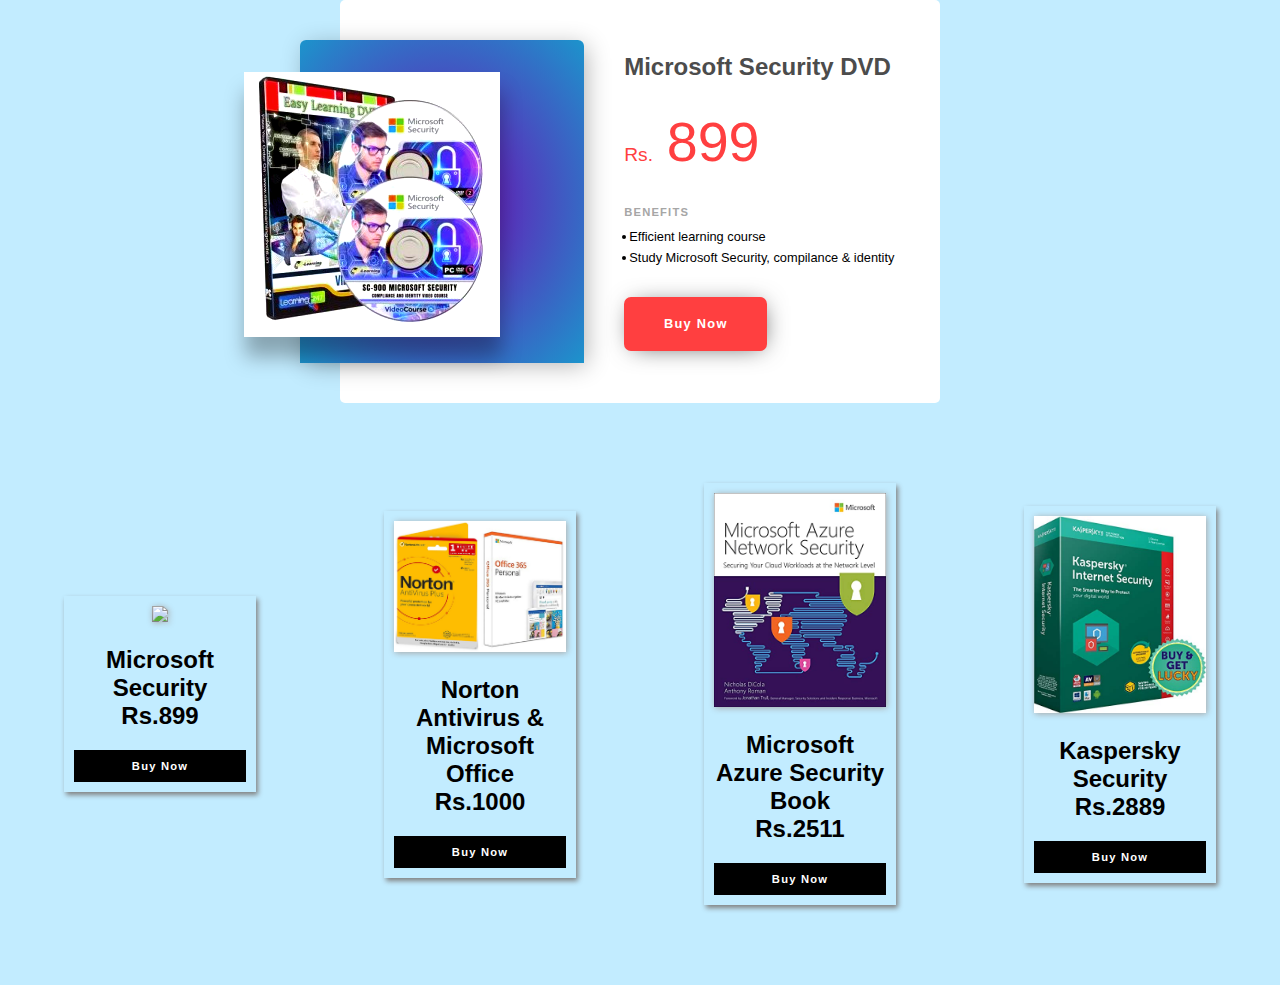
==== shop.html @ 33cffe9d "Add files via upload" ====
<!DOCTYPE html>
<html>
<head>
	<title>Online-Shopping Web</title>
	<link rel="stylesheet"  href="shopstyle.css">
</head>
<body>
    <link href="https://fonts.googleapis.com/icon?family=Material+Icons" rel="stylesheet">
  </head>
  <body>
    <section class="product">
      <div class="product__photo">
        <div class="photo-container">
          <div class="photo-main">
           
            <img src="1s.JPG" alt="green apple slice">
        </div>
        </div>
      </div>
      <div class="product__info">
        <div class="title">
          <h1>Microsoft Security DVD</h1>
         
        </div>
        <div class="price">
          Rs. <span>899</span>
        </div>
        
        <div class="description">
          <h3>BENEFITS</h3>
          <ul>
            <li>Efficient learning course</li>
            <li>Study Microsoft Security, compilance & identity </li>
            
            
          </ul>
        </div>
        <a href="https://www.flipkart.com/easy-learning-sc-900-microsoft-security-compliance-identity-video-course/p/itm9755fc9d7b5f2?pid=EDMGA6CZSNG2RHUH&lid=LSTEDMGA6CZSNG2RHUH25Y9FR&marketplace=FLIPKART&q=microsoft+security&store=6bo%2F5hp&srno=s_1_40&otracker=AS_Query_HistoryAutoSuggest_1_2_na_na_na&otracker1=AS_Query_HistoryAutoSuggest_1_2_na_na_na&fm=SEARCH&iid=913f0453-e8ce-4470-8dc2-458ae4a3330b.EDMGA6CZSNG2RHUH.SEARCH&ppt=hp&ppn=homepage&ssid=ks89ifag5s0000001643671124983&qH=abb7a757fb874262">
        <button class="buy--btn">Buy Now</button> 
        </a>
      </div>
    </section>
    
    
    
        
    </div>
    <section id="man">
        <div class="man-row">
            <div class="man-box">
                <img src="5s.JPG">
                    <h2>Microsoft Security<br>Rs.899</h2>
                <h3>Buy Now </h3>
            </div>
            <div class="man-box">
                <img src="2s.jpg">
                    <h2>Norton Antivirus & Microsoft Office<br>Rs.1000</h2>
                <h3>Buy Now</h3>
            </div>
            <div class="man-box">
                <img src="3s.jpg">
                    <h2>Microsoft Azure Security Book<br>Rs.2511</h2>
                <h3>Buy Now </h3>
            </div>
            <div class="man-box">
                <img src="6s.jpg">
                    <h2>Kaspersky Security<br>Rs.2889</h2>
                <h3>Buy Now </h3>
            </div>
        </div>
    </section>
    
</body>
</html>
---- shopstyle.css ----
*{ padding:0; margin:0; box-sizing: border-box; font-family: sans-serif; }
header{
	width: 100%;
	height: 100%;
}

html{
	scroll-behavior: smooth;
}
/* ----- Variables ----- */
/* ----- Global ----- */
* {
	box-sizing: border-box;
  }
  html, body {
	height: 100%;
  }
  body{
	display: grid;
	grid-template-rows: 1fr;
	font-family: "Raleway", sans-serif;
	background-color: #c2ecff;
  }
  h3{
	font-size: 0.7em;
	letter-spacing: 1.2px;
	color: #a6a6a6;
  }
  img{
	max-width: 100%;
	filter: drop-shadow(1px 1px 3px #a6a6a6);
  }
  /* ----- Product Section ----- */
  .product{
	display: grid;
	grid-template-columns: 0.9fr 1fr;
	margin: auto;
	padding: 2.5em 0;
	min-width: 600px;
	background-color: white;
	border-radius: 5px;
  }
  /* ----- Photo Section ----- */
  .product__photo{
	position: relative;
  }
  .photo-container{
	position: absolute;
	left: -2.5em;
	display: grid;
	grid-template-rows: 1fr;
	width: 100%;
	height: 100%;
	border-radius: 6px;
	box-shadow: 4px 4px 25px -2px rgba(0, 0, 0, 0.3);
  }
  .photo-main{
	border-radius: 6px 6px 0 0;
	background-color: #ffffff;
	background: radial-gradient(#7404b4, #1c94cc);
  }
  .photo-main .controls{
	display: flex;
	justify-content: space-between;
	padding: 0.8em;
	color: #fff;
  }
  .photo-main .controls i{
	cursor: pointer;
  }
  .photo-main img{
	position: absolute;
	left: -3.5em;
	top: 2em;
	max-width: 100%;
	max-height: 100%;
	filter: saturate(150%) contrast(120%) hue-rotate(10deg) drop-shadow(1px 20px 10px rgba(0, 0, 0, 0.3));
  }
  .photo-album{
	padding: 0.7em 1em;
	border-radius: 0 0 6px 6px;
	background-color: #fff;
  }
  .photo-album ul {
	display: flex;
	justify-content: space-around;
  }
  .photo-album li {
	float: left;
	width: 55px;
	height: 55px;
	padding: 7px;
	border: 1px solid #a6a6a6;
	border-radius: 3px;
  }
  /* ----- Informations Section ----- */
  .product__info {
	padding: 0.8em 0;
  }
  .title h1 {
	margin-bottom: 0.1em;
	color: #4c4c4c;
	font-size: 1.5em;
	font-weight: 900;
  }
  .title span {
	font-size: 0.7em;
	color: #a6a6a6;
  }
  .price {
	margin: 1.5em 0;
	color: #ff3f40;
	font-size: 1.2em;
  }
  .price span {
	padding-left: 0.15em;
	font-size: 2.9em;
  }
  .variant {
	overflow: auto;
  }
  .variant h3 {
	margin-bottom: 1.1em;
  }
  .variant li {
	float: left;
	width: 35px;
	height: 35px;
	padding: 3px;
	border: 1px solid transparent;
	border-radius: 3px;
	cursor: pointer;
  }
  .variant li:first-child, .variant li:hover {
	border: 1px solid #a6a6a6;
  }
  .variant li:not(:first-child) {
	margin-left: 0.1em;
  }
  .description {
	clear: left;
	margin: 2em 0;
  }
  .description h3 {
	margin-bottom: 1em;
  }
  .description ul {
	font-size: 0.8em;
	list-style: disc;
	margin-left: 1em;
  }
  .description li {
	text-indent: -0.6em;
	margin-bottom: 0.5em;
  }
  .buy--btn {
	padding: 1.5em 3.1em;
	border: none;
	border-radius: 7px;
	font-size: 0.8em;
	font-weight: 700;
	letter-spacing: 1.3px;
	color: #fff;
	background-color: #ff3f40;
	box-shadow: 2px 2px 25px -7px #4c4c4c;
	cursor: pointer;
  }
  .buy--btn:active {
	transform: scale(0.97);
  }

#man{
	padding: 80px 0px;
}

.man-row{
	display: flex;
	justify-content: space-around;
	align-items: center;
}
.man-box{
	flex-basis: 15%;
	box-shadow: 2px 3px 5px grey;
	padding: 10px;
	text-align: center;
}

.man-box img{
	width: 100%;
}
.man-box h2{
	margin:20px 0px;
}
.man-box h3{
	background: black;
	color: white;
	padding: 10px;
}
.man-box:hover{
	transform: translateY(-20px);
	transition: 0.4s ease;
}
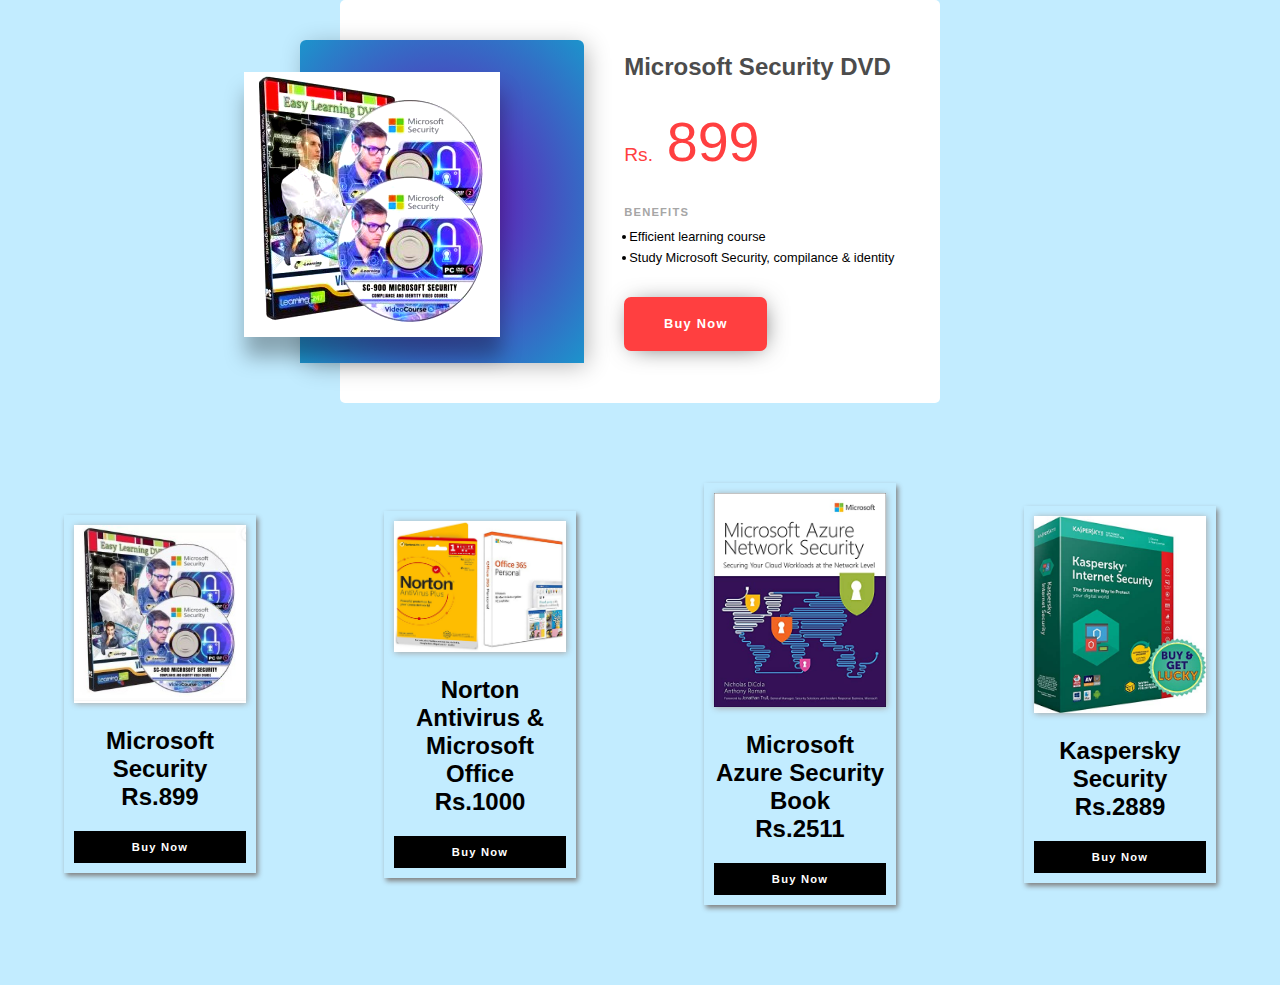
==== commit 5ad966cd: "Update shop.html" ====
--- a/shop.html
+++ b/shop.html
@@ -48,7 +48,7 @@
     <section id="man">
         <div class="man-row">
             <div class="man-box">
-                <img src="5s.JPG">
+                <img src="1s.JPG">
                     <h2>Microsoft Security<br>Rs.899</h2>
                 <h3>Buy Now </h3>
             </div>
@@ -75,4 +75,4 @@
     
     
     
-    +    
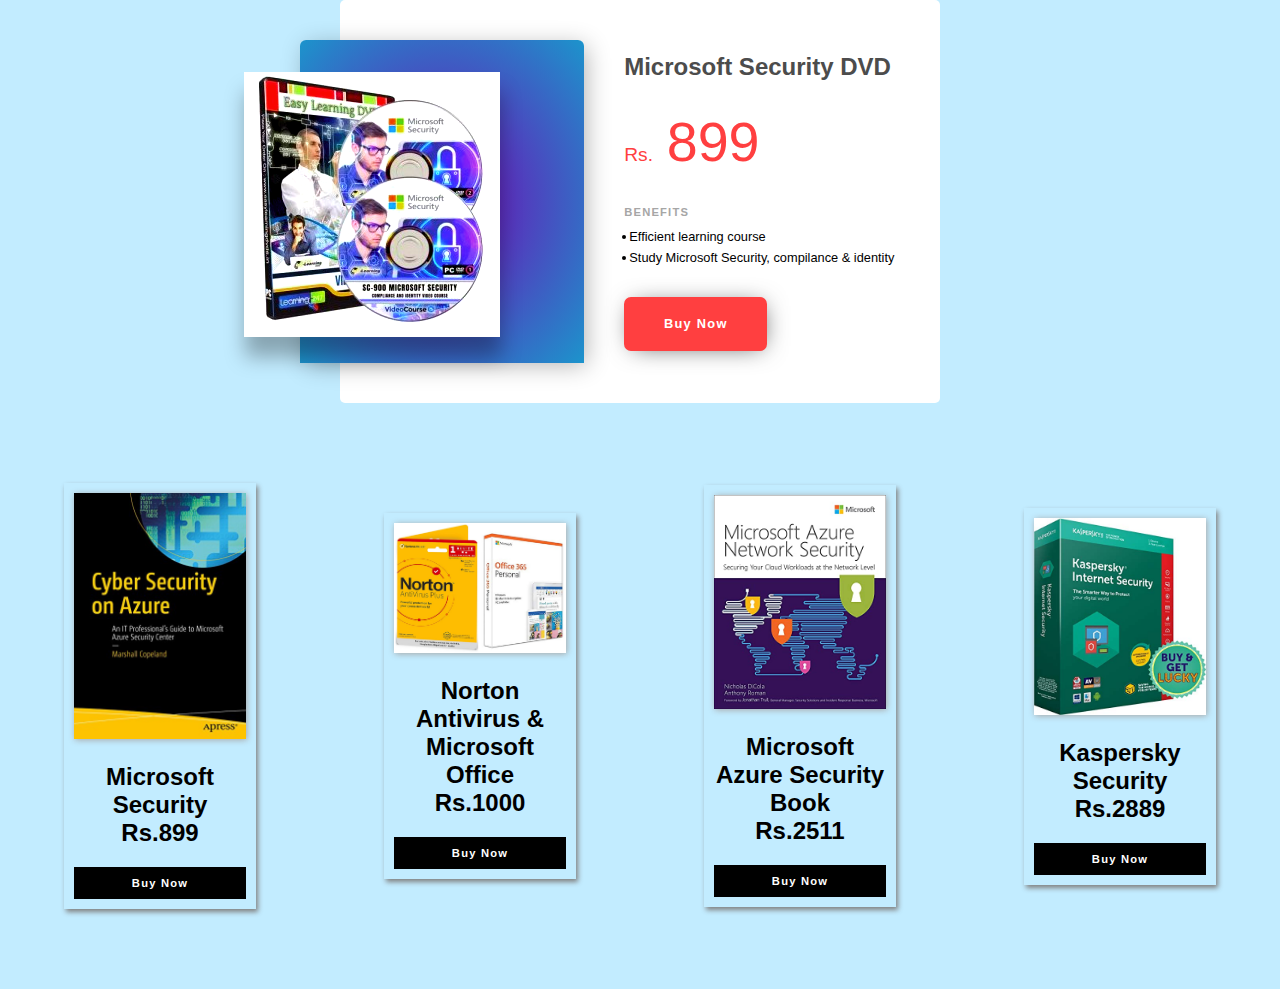
==== commit 626d7ec3: "Update shop.html" ====
--- a/shop.html
+++ b/shop.html
@@ -48,7 +48,7 @@
     <section id="man">
         <div class="man-row">
             <div class="man-box">
-                <img src="1s.JPG">
+                <img src="5s.jpg">
                     <h2>Microsoft Security<br>Rs.899</h2>
                 <h3>Buy Now </h3>
             </div>
